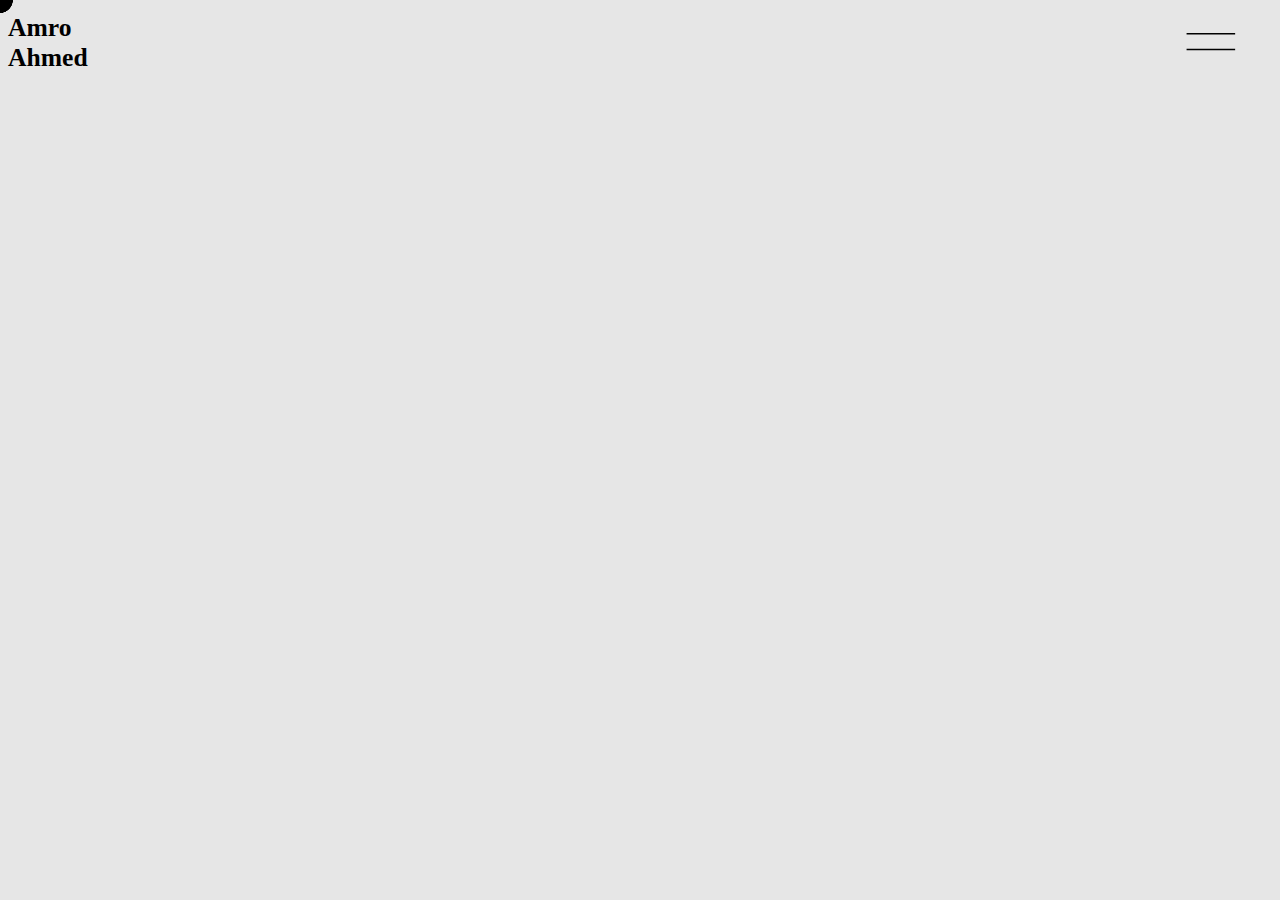
==== About Me/About-Me.html @ 8623ff84 "Page Layout" ====
<!DOCTYPE html>
<html lang="en">
<head>
    <meta charset="UTF-8">
    <meta name="viewport" content="width=device-width, initial-scale=1.0">
    <title>Document</title><link rel="stylesheet" href="../CSS/homePage.css">
    <script type="module"> import { loadNavbar } from "../JavaScript/navigationBar.js"
        loadNavbar("About Me")
    </script>
    <link rel="stylesheet" href="../CSS/navigationBar.css">
    <link rel="stylesheet" href="../CSS/generalStyling.css">
    <link rel="stylesheet" href="../CSS/projectDisplay.css">
    <script src="../Javascript/cursor.js" defer></script>
    <script src="../Javascript/projectDisplay.js" defer></script>
</head>

<body>
    <header>
        <div id="name-section">
            <h1 id="name-logo">Amro Ahmed</h1>
        </div>
        <div id="burger-menu">
            <svg id="burger-svg" width="120" height="120" viewBox="0 0 84 84" fill="none"
                xmlns="http://www.w3.org/2000/svg">
                <g id="Frame 1">
                    <line id="bottom-line" x1="20" y1="35.5" x2="54" y2="35.5" />
                    <line id="top-line" x1="20" y1="46.5" x2="54" y2="46.5" />
                </g>
            </svg>
            <nav id="nav-bar">

            </nav>

        </div>
    </header>

    <main>
        <svg xmlns="http://www.w3.org/2000/svg" class="goo" version="1.1" width="100%">
            <defs>
                <filter id="goo">
                    <feGaussianBlur in="SourceGraphic" stdDeviation="6" result="blur"></feGaussianBlur>
                    <feColorMatrix in="blur" mode="matrix" values="1 0 0 0 0  0 1 0 0 0  0 0 1 0 0  0 0 0 35 -15"
                        result="goo"></feColorMatrix>
                    <feComposite in="SourceGraphic" in2="goo" operator="atop"></feComposite>
                </filter>
            </defs>
        </svg>

        <div id="cursor"></div>
</body>
</html>
---- CSS/homePage.css ----
body {
    overflow-x: hidden;
}

main {
    overflow-y: scroll;
    overflow-x: hidden;
    height: 86vh;
    margin-bottom: 0;
    padding-bottom: 0;
}

#main-heading {
    font-size: 12vw;
    color: #000000;
}

#hero-section {
    display: flex;  
    align-items: center;
    flex-direction: column;
}

#overview {
    position: fixed;
    top: 0;
    left: 0;
    width: 12%;
    height: 60%;
    background-color: rgba(0, 0, 0, 0.1); 
    border-radius: 5px;
    z-index: 1000;
    overflow: hidden;
    box-shadow: 0 0 10px rgba(0, 0, 0, 0.2);
}

#mini-preview {
    position: absolute;
    top: 0;
    left: 0;
    width: 100%;
    height: 100%;
    background-image: url('../Images/Screenshot\ Test.png'); 
    background-size: contain; 
    background-repeat: no-repeat;
    background-position: top left;
    opacity: 0.5; 
}

#overview-scrollbar {
    position: absolute;
    width: 100%;
    background-color: rgba(0, 0, 0, 0.3);
    border-radius: 5px;
    transition: background-color 0.3s ease;
    z-index: 1; 
}


#overview-scrollbar:hover {
    background-color: rgba(0, 0, 0, 0.5);
}

#previous-text {
    transition: opacity 0.3s ease;
    opacity: 1;
    font-size: 2.2vw;
    margin-left: 24%;
}

#next-text {
    transition: opacity 0.3s ease;
    opacity: 1;
    font-size: 2.2vw;
    margin-right: 20%;
}

#navigation-buttons {
    display: flex;               
    justify-content: space-between; 
    align-items: center;           
    width: 90vw;                   
    margin: 0 auto;               
    padding: 0 5%;         
    position: relative;
    top: 0vh;       
}

#previous-button,
#next-button {
    display: flex;
    justify-content: space-between;
    align-items: center;
    width: 15%;                     
    height: 12vh;                    
    border-radius: 20px;             
    transition: width 0.5s ease;     
}

#previous-button:hover,
#next-button:hover {
    width: 20%;  
}

#previous-button:hover #previous-text,
#next-button:hover #next-text {
    opacity: 0;
}

#previous-button:hover #left-arrow,
#next-button:hover #right-arrow {
    transform: translateX(-180%);   
}

#left-arrow,
#right-arrow {
    width: 20%;
    transition: transform 0.5s ease;  
}

#previous-button:hover #left-arrow {
    transform: translateX(-180%);  
}

#next-button:hover #right-arrow {
    transform: translateX(180%);   
}

#carousel-dots{
    display: flex;
    justify-content: center;
    align-items: center;
    background-color:#ffffff61;
    position: relative;
    top: 5%;
    width: 20%;
    height: 13%;
    gap: 4%;
    border-radius: 20px;
}


#project-display {
    width: 50%;
    height: 25vw;
    display: flex;
    justify-content: center;
    align-items: center;
    flex-direction: column;
}

.dot-placeholder{
    background-color: rgb(0, 0, 0);
    width: 12%;
    height: 17%;
    border-radius: 20px;
    position: relative;
    transition: width 0.5s ease, height 0.5s ease;
    z-index: 20;
}

#preview-image{
    width: 80%;
    aspect-ratio: 16 / 9;
    padding-top: 2%;
    border-radius: 29px;
}

footer{
    border-top: solid;
    height: 15%;
    width: 100%;
    position: relative;
    top: 5vh;
}

.icon-image{
    padding-top: 0.5%;
    width: 5%;
    background: pink;
}
---- CSS/navigationBar.css ----
#nav-bar{
    display: flex;
    flex-direction: column;
    width: 20%;
    position: relative;
    margin-right: 0;
    padding-right: 0;
}

#nav-bar ul{
    list-style: none;
    display: flex;
}

.navBarOption{
    position: relative;
    display: flex;
    border-radius: 24px;
    width: 39%;
    height: 40px;
    justify-content: center;
    align-items: center;
    animation: loadOption 0.5s ease forwards;
}

.navBarOption a{
    text-decoration: none;
    color: black;
}

header{
    position: sticky;
    top: 0; 
    z-index: 1000; 
    display: flex;
    margin: 0;
    padding: 0 ;
}


.make-wider {
    animation: makeWider 0.5s ease forwards;
}

@keyframes loadOption{
    from {
        top: 50px;
    }
    to {
        top: 0px;
    }
}

@keyframes makeWider{
    from {
        width: 38px;
        background-color: rgb(0, 0, 0);
    }
    to {
        width: 80%;
        background-color: pink;
    }
}


.navLogo {
    height: 60px; /* Adjust the height as needed */
    margin-left: auto; /* Push logo to the right */
    padding-right: 3%;
}

#name-logo{
    width: 12%;
    font-size: 2vw;
    margin: 0;
    padding: 0;
}

#name-section{
    padding-top: 1%;
    width: 80%;
}
---- CSS/generalStyling.css ----
::-webkit-scrollbar {
    width: 12px; 
    height: 12px; 
}

::-webkit-scrollbar-track {
    border-radius: 10px; 
}

::-webkit-scrollbar-thumb {
    background: linear-gradient(to bottom, #000000, #000000, #000000); 
    border-radius: 10px; 
}

body{
    background-color: #e6e6e6;
    cursor: none; 
    margin-top: 0;
}

#cursor-circle{
  width: 100%;
  height: 100%;
}

:root {
    --cursor-size: 28px;
    --bg: #e6e6e6;
    --black: #000000;
  }
  
  #cursor {
    position: fixed;
    top: calc(var(--cursor-size) * -0.5);
    left:  calc(var(--cursor-size) * -0.5);
    pointer-events: none;
    mix-blend-mode: difference;  
    filter: url(#goo);
    z-index: 10000;
  }
  
  .cursor-circle {
    position: absolute;
    top: 0;
    left: 0;
    width: var(--cursor-size);
    height: var(--cursor-size);
    border-radius: var(--cursor-size);
    background: var(--bg);
    transform-origin: center center;
  }
  

  .goo {
    display: none;
  }                
  
  #burger-menu{
    width: 20%;
  }
            
  #burger-svg{
    position: absolute;
    top: -23%;
    left: 91%;
  }

  #top-line, #bottom-line{
    stroke: var(--black);
    transition: all 0.5s ease;
    transform-origin: center;
  }

  #burger-menu:hover #top-line{
    transform: rotate(-90deg);
  }

  #burger-menu:hover #nav-bar{
    opacity: 1;
  }

  #nav-bar{
    transition: opacity 0.5s ease;
    opacity: 0;
  }
---- CSS/projectDisplay.css ----
.project-overview{
    display: flex;
    flex-wrap: wrap;
    gap: 2vw;
    width: 100%;
    margin-top: 4vh;
    height: auto;
}

.item{
    width: 40vw;
    height: auto;
    flex-grow: 1;
    flex-basis: 200;
}

#visual-display {
    position: relative;
    top: 12vh;
    left: 15vw;
}


.project-description{
    padding-left: 2vw;
    padding-right: 3vw;
    display: flex;
    flex-direction: column;
}

.project-properties{
    border-top: solid;
    padding-top: 2vh;
    display: flex;
    flex-wrap: wrap;
    gap: 2vw;
    position: relative;
}

.project-property{
    width: 13vw;
}

#project-breakdown{
    position: relative;
    left: 25%;
    top: 18vh;
    width: 50vw;
    background-color: rgb(216 216 216 / 33%);
    padding: 2vw;
    border-radius: 20px;
    opacity: 0; /* Initially hidden */
    transform: translateY(30%); /* Slight downward translation for a smooth effect */
    transition: opacity 2s ease, transform 1s ease-in; /* Smooth transition */
}

#project-breakdown.visible {
    opacity: 1; /* Fade to full opacity */
    transform: translateY(0); /* Reset to original position */
}

#scroll-text{
    display: flex;
    justify-content: center;
    position: relative;
    padding-top: 10vh;
    transition: all 0.5s ease;
}

#project-heading{
    font-size: 8vw;
    margin-bottom: 0;
    margin-top: 0;
}
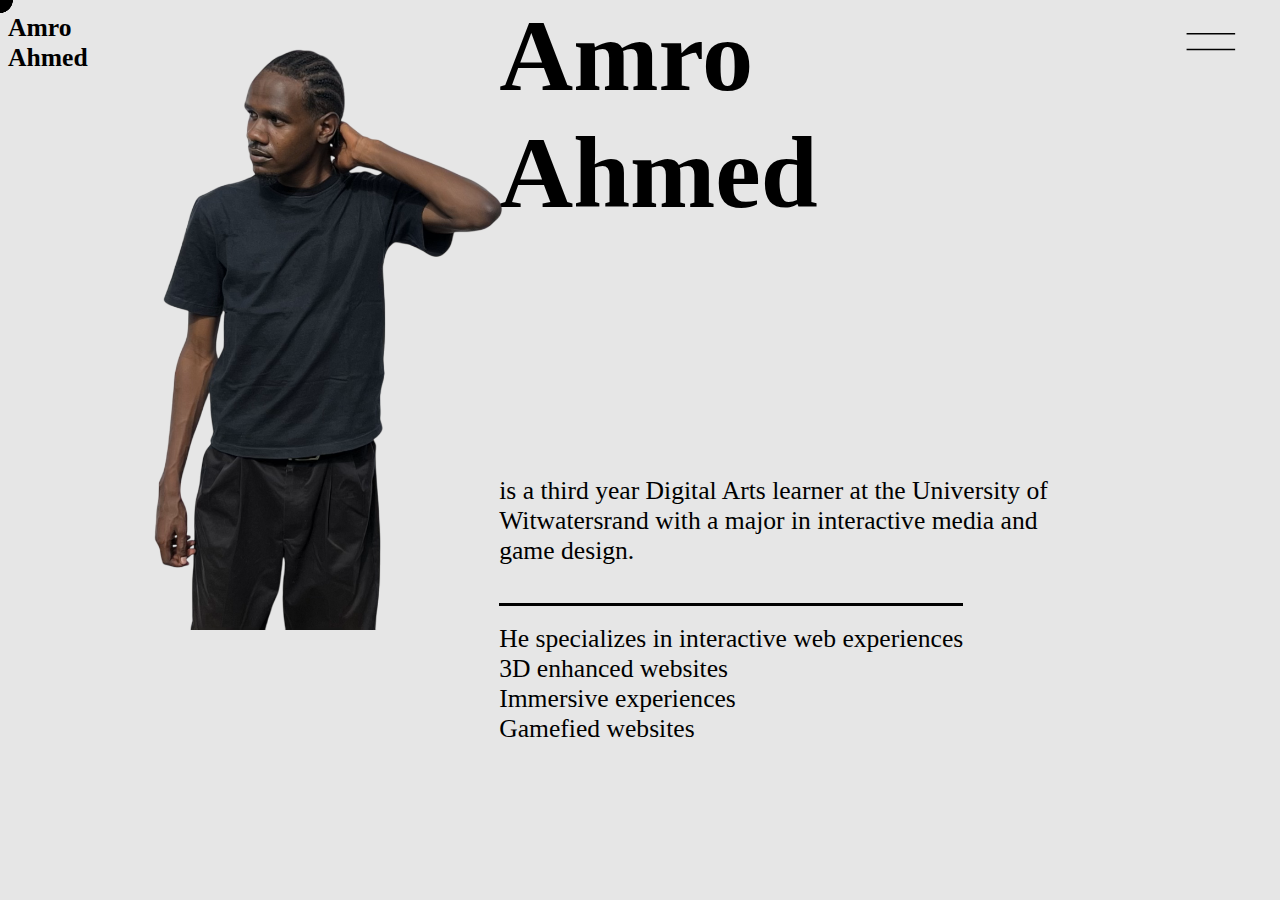
==== commit d2253fdb: "About Me Page" ====
--- a/About Me/About-Me.html
+++ b/About Me/About-Me.html
@@ -1,17 +1,17 @@
 <!DOCTYPE html>
 <html lang="en">
+
 <head>
     <meta charset="UTF-8">
     <meta name="viewport" content="width=device-width, initial-scale=1.0">
-    <title>Document</title><link rel="stylesheet" href="../CSS/homePage.css">
+    <title>Document</title>
     <script type="module"> import { loadNavbar } from "../JavaScript/navigationBar.js"
         loadNavbar("About Me")
     </script>
     <link rel="stylesheet" href="../CSS/navigationBar.css">
     <link rel="stylesheet" href="../CSS/generalStyling.css">
-    <link rel="stylesheet" href="../CSS/projectDisplay.css">
+    <link rel="stylesheet" href="../CSS/aboutMe.css">
     <script src="../Javascript/cursor.js" defer></script>
-    <script src="../Javascript/projectDisplay.js" defer></script>
 </head>
 
 <body>
@@ -32,6 +32,7 @@
             </nav>
 
         </div>
+
     </header>
 
     <main>
@@ -47,5 +48,31 @@
         </svg>
 
         <div id="cursor"></div>
+        <section id="about-me-section">
+            <h1 id="name-heading">Amro Ahmed</h1>
+            <img src="../Images/Me.png" alt="Picture of Amro Ahmed" id="my-photo">
+            <p id="about-me">
+                is a third year Digital Arts learner at the University of Witwatersrand with a major in interactive media and game design.
+            </p>
+            <div id="abilities-container">
+                <div id="heading">
+                    He specializes in interactive web experiences
+                </div>
+                <div id="wrapper">
+                    <div class="abilities">
+                        3D enhanced websites
+                    </div>
+                    <div class="abilities">
+                        Immersive experiences
+                    </div>
+                    <div class="abilities">
+                        Gamefied websites
+                    </div>
+                </div>
+            </div>
+        </section>
+
+    </main>
 </body>
+
 </html>--- a/CSS/aboutMe.css
+++ b/CSS/aboutMe.css
@@ -0,0 +1,37 @@
+#my-photo{
+    width: 55vw;
+    aspect-ratio: 600 / 536;
+    position: relative;
+    bottom: 8vh;
+    right: 6vw;
+}
+
+body{
+    overflow: hidden;
+}
+
+#name-heading{
+    font-size: 8vw;
+    width: 40vw;
+    height: auto;
+    position: absolute;
+    left: 39vw;
+    top: -8vh;
+}
+
+#about-me{
+    position: absolute;
+    left: 39vw;
+    font-size: 2vw;
+    top: 50vh;
+    width: 45vw;
+}
+
+#abilities-container{
+    position: absolute;
+    left: 39vw;
+    font-size: 2vw;
+    top: 67vh;
+    border-top: solid;
+    padding-top: 2vh;
+}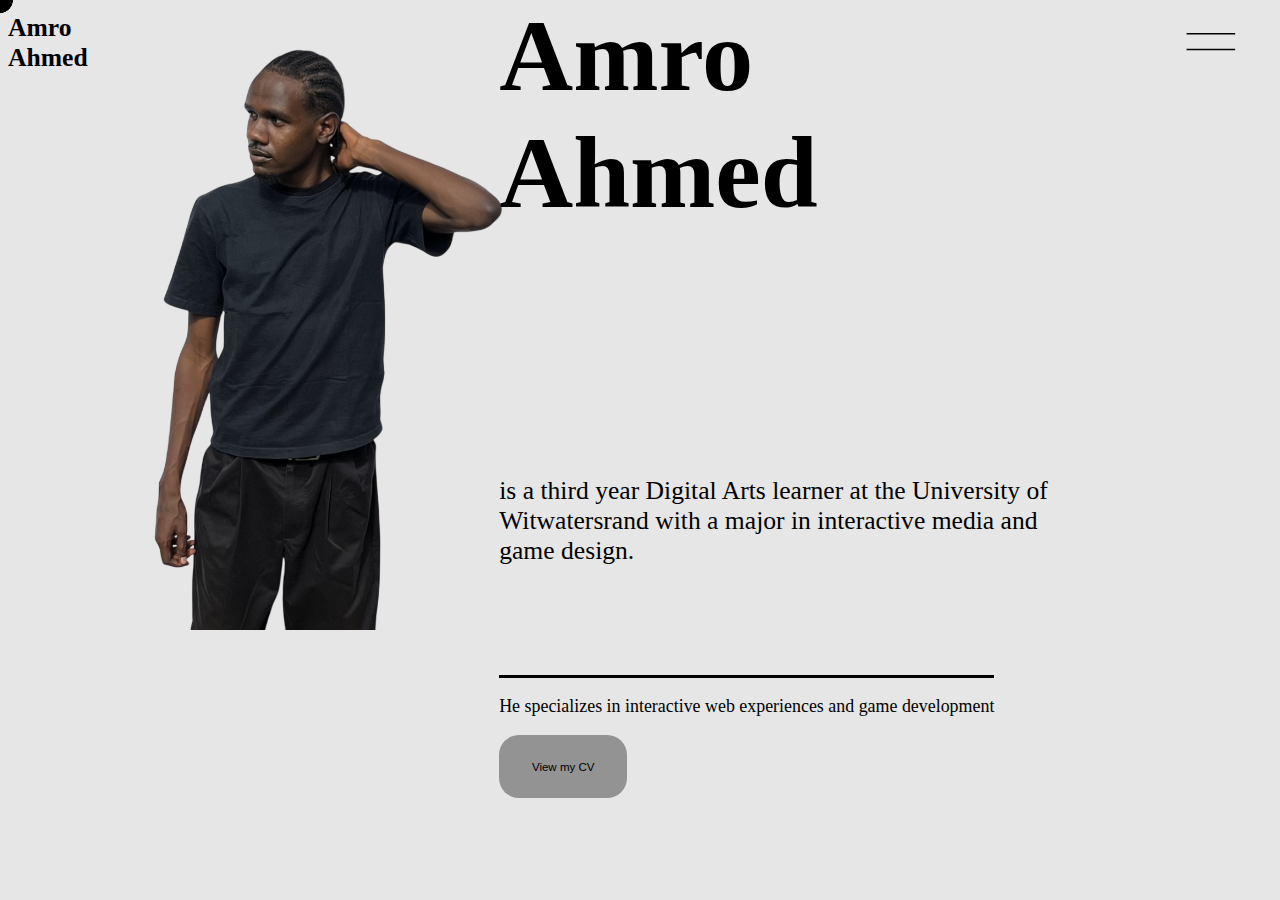
==== commit c28de70e: "Update" ====
--- a/About Me/About-Me.html
+++ b/About Me/About-Me.html
@@ -4,7 +4,7 @@
 <head>
     <meta charset="UTF-8">
     <meta name="viewport" content="width=device-width, initial-scale=1.0">
-    <title>Document</title>
+    <title>Amro Ahmed</title>
     <script type="module"> import { loadNavbar } from "../JavaScript/navigationBar.js"
         loadNavbar("About Me")
     </script>
@@ -12,6 +12,7 @@
     <link rel="stylesheet" href="../CSS/generalStyling.css">
     <link rel="stylesheet" href="../CSS/aboutMe.css">
     <script src="../Javascript/cursor.js" defer></script>
+    <link rel="icon" href="../Images/Website Logo.png" type="image/x-icon">
 </head>
 
 <body>
@@ -56,19 +57,9 @@
             </p>
             <div id="abilities-container">
                 <div id="heading">
-                    He specializes in interactive web experiences
+                    He specializes in interactive web experiences and game development
                 </div>
-                <div id="wrapper">
-                    <div class="abilities">
-                        3D enhanced websites
-                    </div>
-                    <div class="abilities">
-                        Immersive experiences
-                    </div>
-                    <div class="abilities">
-                        Gamefied websites
-                    </div>
-                </div>
+                <button id="cv-button" class="buttons" onclick="window.open('../Game Files/CV.pdf', '_blank');"><span>View my CV</span></button>
             </div>
         </section>
 
--- a/CSS/aboutMe.css
+++ b/CSS/aboutMe.css
@@ -30,8 +30,62 @@
 #abilities-container{
     position: absolute;
     left: 39vw;
-    font-size: 2vw;
-    top: 67vh;
+    font-size: 1.4vw;
+    top: 75vh;
     border-top: solid;
     padding-top: 2vh;
+}
+
+#wrapper{
+    display: flex;
+    justify-content: center;
+    padding-top: 1vh;
+    gap: 2vw;
+}
+
+#cv-button{
+    position: relative;
+    top: 2vh;
+}
+
+.buttons {
+    width: 10vw;
+    height: 7vh;
+    border-radius: 20px;
+    border: none;
+    position: relative;
+    overflow: hidden;
+    background-color: #939393; 
+    color: black; 
+    transition: color 0.5s ease;
+}
+
+.buttons::before {
+    content: '';
+    position: absolute;
+    top: 0;
+    left: 0;
+    width: 100%;
+    height: 100%;
+    background: linear-gradient(45deg, #ffffff, #c5bdbd);
+    transform: translateX(-100%);
+    transition: transform 0.5s ease;
+    z-index: 0;
+}
+
+.buttons:hover::before {
+    transform: translateX(0);
+}
+
+.buttons:hover {
+    color: rgb(0, 0, 0); 
+    cursor: pointer;
+    background-color: #919191; 
+    z-index: 1;
+}
+
+.buttons span {
+    position: relative;
+    z-index: 1; 
+    font-size: 0.9vw;
 }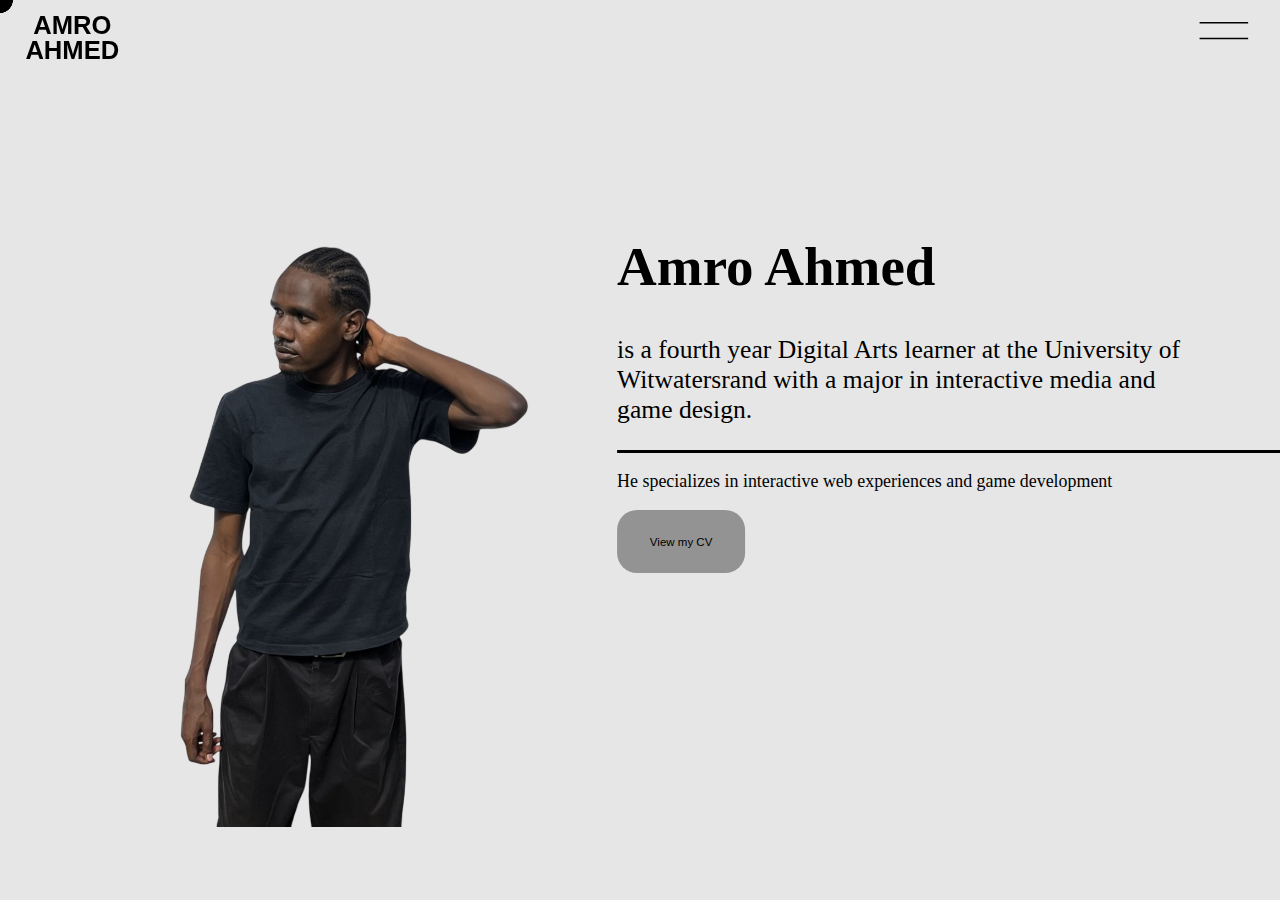
==== commit dba3e1b4: "Responsive" ====
--- a/About Me/About-Me.html
+++ b/About Me/About-Me.html
@@ -5,7 +5,7 @@
     <meta charset="UTF-8">
     <meta name="viewport" content="width=device-width, initial-scale=1.0">
     <title>Amro Ahmed</title>
-    <script type="module"> import { loadNavbar } from "../JavaScript/navigationBar.js"
+    <script type="module"> import { loadNavbar } from "../Javascript/navigationBar.js"
         loadNavbar("About Me")
     </script>
     <link rel="stylesheet" href="../CSS/navigationBar.css">
@@ -50,16 +50,18 @@
 
         <div id="cursor"></div>
         <section id="about-me-section">
-            <h1 id="name-heading">Amro Ahmed</h1>
             <img src="../Images/Me.png" alt="Picture of Amro Ahmed" id="my-photo">
-            <p id="about-me">
-                is a third year Digital Arts learner at the University of Witwatersrand with a major in interactive media and game design.
-            </p>
-            <div id="abilities-container">
-                <div id="heading">
-                    He specializes in interactive web experiences and game development
+            <div id="constraint">
+                <h1 id="name-heading">Amro Ahmed</h1>
+                <p id="about-me">
+                    is a fourth year Digital Arts learner at the University of Witwatersrand with a major in interactive media and game design.
+                </p>
+                <div id="abilities-container">
+                    <div id="heading">
+                        He specializes in interactive web experiences and game development
+                    </div>
+                    <button id="cv-button" class="buttons" onclick="window.open('../Game Files/CV.pdf', '_blank');"><span>View my CV</span></button>
                 </div>
-                <button id="cv-button" class="buttons" onclick="window.open('../Game Files/CV.pdf', '_blank');"><span>View my CV</span></button>
             </div>
         </section>
 
--- a/CSS/navigationBar.css
+++ b/CSS/navigationBar.css
@@ -1,26 +1,26 @@
 #nav-bar{
-    display: flex;
-    flex-direction: column;
     width: 20%;
-    position: relative;
+    position: absolute;
     margin-right: 0;
-    padding-right: 0;
+    margin-bottom: 0;
+    top: 21%;
+    right: -9.3%;
 }
 
 #nav-bar ul{
     list-style: none;
     display: flex;
+    flex-direction: column;
 }
 
 .navBarOption{
     position: relative;
-    display: flex;
     border-radius: 24px;
     width: 39%;
-    height: 40px;
-    justify-content: center;
-    align-items: center;
+    height: 4vh;
+    padding-bottom: 0;
     animation: loadOption 0.5s ease forwards;
+    padding-right: 6.2vw;
 }
 
 .navBarOption a{
@@ -34,7 +34,8 @@
     z-index: 1000; 
     display: flex;
     margin: 0;
-    padding: 0 ;
+    padding: 0;
+    height: 12vh;
 }
 
 
@@ -64,7 +65,7 @@
 
 
 .navLogo {
-    height: 60px; /* Adjust the height as needed */
+    height: 60%; /* Adjust the height as needed */
     margin-left: auto; /* Push logo to the right */
     padding-right: 3%;
 }
@@ -74,9 +75,51 @@
     font-size: 2vw;
     margin: 0;
     padding: 0;
+
+    text-align: center;
+    line-height: 1;
+    font-family: sans-serif;
+    text-transform: uppercase;
+    user-select: none;
+    transition: all 0.2s ease;
 }
 
 #name-section{
     padding-top: 1%;
     width: 80%;
+    margin-right: 2vw;
+    margin: 0vh 2vw 0 0.4vw;
+}
+
+@media screen and (max-width: 500px) {  
+    #name-section{
+        padding-top: 5%;
+        width: 80%;
+        margin-right: 2vw;
+        margin: 0vh 2vw 0 0.4vw;
+    }
+
+    #name-logo{
+        font-size: 4vw;
+    }
+
+    #nav-bar{
+        width: 20%;
+        position: absolute;
+        margin-right: 0;
+        margin-bottom: 0;
+        top: 21%;
+        right: 11.7%;
+    }
+
+    #nav-bar ul{
+        list-style: none;
+        display: flex;
+        flex-direction: column;
+        gap: 0px;
+    }
+
+    .navBarOption{
+        width: 200%;
+    }
 }--- a/CSS/generalStyling.css
+++ b/CSS/generalStyling.css
@@ -61,8 +61,8 @@
             
   #burger-svg{
     position: absolute;
-    top: -23%;
-    left: 91%;
+    top: -28px;
+    left: 92%;
   }
 
   #top-line, #bottom-line{
@@ -82,4 +82,16 @@
   #nav-bar{
     transition: opacity 0.5s ease;
     opacity: 0;
+  }
+
+  @media screen and (max-width: 500px) {
+    #cursor{
+      display: none;
+    }
+
+    #burger-svg{
+      position: absolute;
+      top: -28px;
+      left: 79%;
+    }
   }--- a/CSS/aboutMe.css
+++ b/CSS/aboutMe.css
@@ -2,25 +2,36 @@
     width: 55vw;
     aspect-ratio: 600 / 536;
     position: relative;
-    bottom: 8vh;
-    right: 6vw;
+    bottom: 0vh;
+    left: -4vw;
+    animation: loadFromTop 1s ease-out;
+    margin-right: 0;
+}
+
+#about-me-section{
+    display: flex;
+    padding-top: 10vh;
 }
 
 body{
+    margin-top: 0vh;
     overflow: hidden;
 }
 
+#constraint{
+    margin-left: -40vw;
+    display: block;
+    width: 60%;
+    transform: translateX(55%);
+}
+
 #name-heading{
-    font-size: 8vw;
+    font-size: 55px;
     width: 40vw;
     height: auto;
-    position: absolute;
-    left: 39vw;
-    top: -8vh;
 }
 
 #about-me{
-    position: absolute;
     left: 39vw;
     font-size: 2vw;
     top: 50vh;
@@ -28,8 +39,6 @@
 }
 
 #abilities-container{
-    position: absolute;
-    left: 39vw;
     font-size: 1.4vw;
     top: 75vh;
     border-top: solid;
@@ -88,4 +97,87 @@
     position: relative;
     z-index: 1; 
     font-size: 0.9vw;
+}
+
+@keyframes loadFromLeft {
+    0% {
+        transform: translateX(-100%);
+        opacity: 0;
+    }
+    100% {
+        transform: translateX(0);
+        opacity: 1;
+    }
+}
+
+@keyframes loadFromRight {
+    0% {
+        transform: translateX(100%);
+        opacity: 0;
+    }
+    100% {
+        transform: translateX(0);
+        opacity: 1;
+    }
+}
+
+@keyframes loadFromTop {
+    0% {
+        transform: translateY(100%);
+        opacity: 0;
+    }
+    100% {
+        transform: translateY(0);
+        opacity: 1;
+    }
+}
+
+@media screen and (max-width: 500px){
+    #about-me-section{
+        display: block;
+        padding-top: 0;
+    }
+
+    #constraint{
+        display: block;
+        width: 60%;
+        transform: translateX(80%);
+        margin-top: 14vh;
+    }
+
+    #my-photo{
+        width: 80vw;
+        float: right;
+        position: relative;
+        bottom: 22vh;
+    }
+
+    #name-heading{
+        font-size: 38px;
+        width: 33vw;
+        height: auto;
+    }
+
+    #about-me{
+        left: 39vw;
+        font-size: 18px;
+        top: 50vh;
+        width: 85vw;
+    }
+    
+    #abilities-container{
+        font-size: 15px;
+        top: 75vh;
+        border-top: solid;
+        padding-top: 2vh;
+    }
+
+    .buttons{
+        width: 130px;
+        height: 40px;
+    }
+
+    .buttons span{
+        font-size: 12px;
+    }
 }